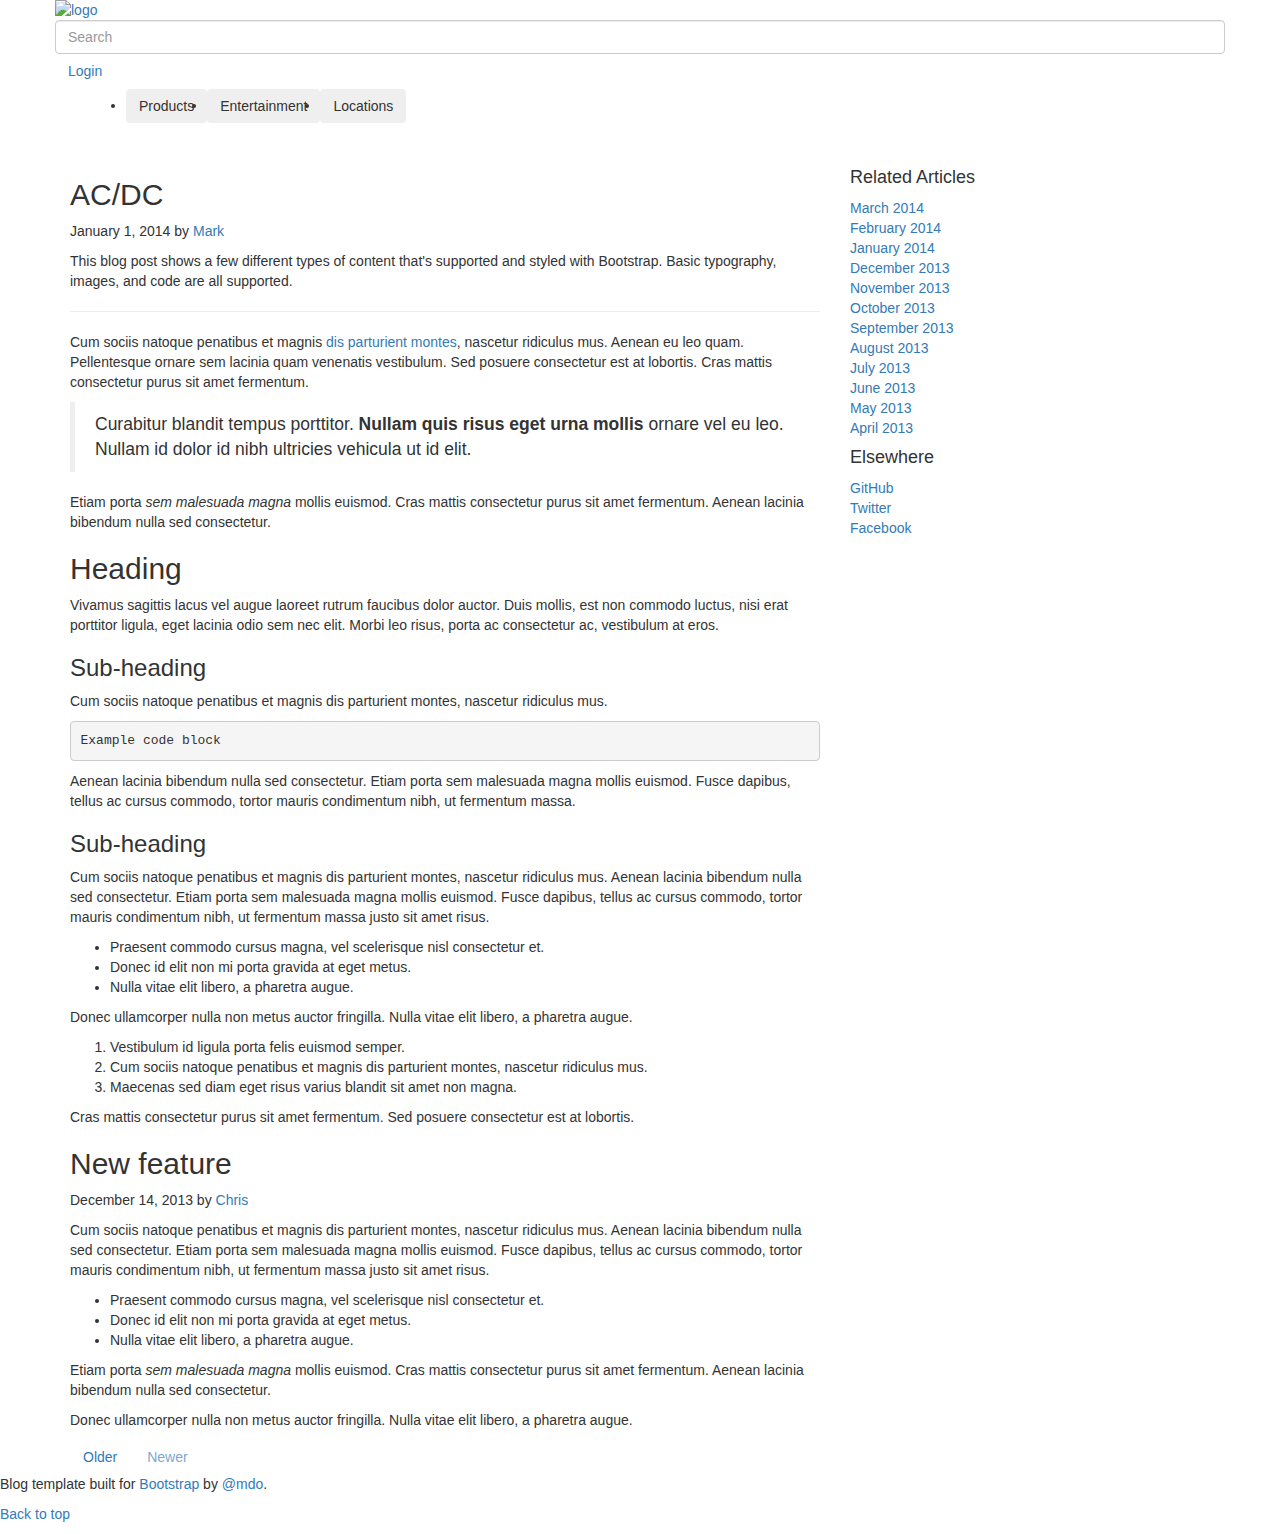
==== Real323Project/html/article.html @ 4cb111d4 "Add files via upload" ====
<!doctype html>
<html lang="en">
  <head>
    <meta charset="utf-8">
    <meta name="viewport" content="width=device-width, initial-scale=1, shrink-to-fit=no">

    <link rel="icon" href="/assets/logo.png">

    <title>P.E.L Reviews</title>

    <!-- Bootstrap core CSS -->
    <link href="/css/bootstrap.min.css" rel="stylesheet">

    <!-- Custom styles for this template -->
    <link href="https://fonts.googleapis.com/css?family=Playfair+Display:700,900" rel="stylesheet">
    <link href="/343CSS/article.css" rel="stylesheet">
  </head>

  <body>
    <div class="container">
      <header class="blog-header py-3">
        <div class="row flex-nowrap justify-content-between align-items-center">
          <div class="col-4 text-left">
            <a class="blog-header-logo" href="/"><img src="/assets/logo.png" alt="logo" class = "img-responsive"/></a>
          </div>
          <div class="col-4 d-flex justify-content-end align-items-center">
            <input class="form-control form-control-dark w-100" type="text" placeholder="Search" aria-label="Search">
            <a class="btn btn-large btn-outline-secondary" href="#">Login</a>
          </div>
        </div>
      </header>

      <nav class="navbar navbar-expand-lg navbar-light bg-light ">
        <!-- <button class="navbar-toggler" type="button" data-toggle="collapse" data-target="#navbarSupportedContent" aria-controls="navbarSupportedContent" aria-expanded="false" aria-label="Toggle navigation">
          <span class="navbar-toggler-icon"></span>
        </button> -->
        <div class="collapse navbar-collapse"  id="navbarSupportedContent">
          <ul class="navbar-nav ">
            <li class="nav-item dropdown ">
              <button class="btn dropdown-toggle" type="button" id="dropdownMenuButton" data-toggle="dropdown" aria-haspopup="true" aria-expanded="false">
              Products
              </button>
              <div class="dropdown-menu" aria-labelledby="navbarDropdown">
                <a class="dropdown-item" href="#">Electtronics</a>
                <a class="dropdown-item" href="#">Books</a>
                <a class="dropdown-item" href="#">Furniture</a>
              </div>
            </li>

            <li class="nav-item dropdown">
              <button class="btn dropdown-toggle" type="button" id="dropdownMenuButton" data-toggle="dropdown" aria-haspopup="true" aria-expanded="false">
              Entertainment
              </button>
              <div class="dropdown-menu" aria-labelledby="navbarDropdown">
                <a class="dropdown-item" href="#">Movies</a>
                <a class="dropdown-item" href="#">Videos Games</a>
                <a class="dropdown-item" href="#">Tv Shows</a>
              </div>
            </li>

            <li class="nav-item dropdown">
              <button class="btn dropdown-toggle" type="button" id="dropdownMenuButton" data-toggle="dropdown" aria-haspopup="true" aria-expanded="false">
              Locations
              </button>
              <div class="dropdown-menu" aria-labelledby="navbarDropdown">
                <a class="dropdown-item" href="#">United States</a>
                <a class="dropdown-item" href="#">Mexico</a>
                <a class="dropdown-item" href="#">Canada</a>
              </div>
            </li>
          </ul>
        </div>
      </nav>
    </div>

    <main role="main" class="container">
      <div class="row">
        <div class="col-md-8 blog-main">
          <div class="blog-post">
            <h2 class="blog-post-title">AC/DC</h2>
            <p class="blog-post-meta">January 1, 2014 by <a href="#">Mark</a></p>

            <p>This blog post shows a few different types of content that's supported and styled with Bootstrap. Basic typography, images, and code are all supported.</p>
            <hr>
            <p>Cum sociis natoque penatibus et magnis <a href="#">dis parturient montes</a>, nascetur ridiculus mus. Aenean eu leo quam. Pellentesque ornare sem lacinia quam venenatis vestibulum. Sed posuere consectetur est at lobortis. Cras mattis consectetur purus sit amet fermentum.</p>
            <blockquote>
              <p>Curabitur blandit tempus porttitor. <strong>Nullam quis risus eget urna mollis</strong> ornare vel eu leo. Nullam id dolor id nibh ultricies vehicula ut id elit.</p>
            </blockquote>
            <p>Etiam porta <em>sem malesuada magna</em> mollis euismod. Cras mattis consectetur purus sit amet fermentum. Aenean lacinia bibendum nulla sed consectetur.</p>
            <h2>Heading</h2>
            <p>Vivamus sagittis lacus vel augue laoreet rutrum faucibus dolor auctor. Duis mollis, est non commodo luctus, nisi erat porttitor ligula, eget lacinia odio sem nec elit. Morbi leo risus, porta ac consectetur ac, vestibulum at eros.</p>
            <h3>Sub-heading</h3>
            <p>Cum sociis natoque penatibus et magnis dis parturient montes, nascetur ridiculus mus.</p>
            <pre><code>Example code block</code></pre>
            <p>Aenean lacinia bibendum nulla sed consectetur. Etiam porta sem malesuada magna mollis euismod. Fusce dapibus, tellus ac cursus commodo, tortor mauris condimentum nibh, ut fermentum massa.</p>
            <h3>Sub-heading</h3>
            <p>Cum sociis natoque penatibus et magnis dis parturient montes, nascetur ridiculus mus. Aenean lacinia bibendum nulla sed consectetur. Etiam porta sem malesuada magna mollis euismod. Fusce dapibus, tellus ac cursus commodo, tortor mauris condimentum nibh, ut fermentum massa justo sit amet risus.</p>
            <ul>
              <li>Praesent commodo cursus magna, vel scelerisque nisl consectetur et.</li>
              <li>Donec id elit non mi porta gravida at eget metus.</li>
              <li>Nulla vitae elit libero, a pharetra augue.</li>
            </ul>
            <p>Donec ullamcorper nulla non metus auctor fringilla. Nulla vitae elit libero, a pharetra augue.</p>
            <ol>
              <li>Vestibulum id ligula porta felis euismod semper.</li>
              <li>Cum sociis natoque penatibus et magnis dis parturient montes, nascetur ridiculus mus.</li>
              <li>Maecenas sed diam eget risus varius blandit sit amet non magna.</li>
            </ol>
            <p>Cras mattis consectetur purus sit amet fermentum. Sed posuere consectetur est at lobortis.</p>
          </div><!-- /.blog-post -->


          <div class="blog-post">
            <h2 class="blog-post-title">New feature</h2>
            <p class="blog-post-meta">December 14, 2013 by <a href="#">Chris</a></p>

            <p>Cum sociis natoque penatibus et magnis dis parturient montes, nascetur ridiculus mus. Aenean lacinia bibendum nulla sed consectetur. Etiam porta sem malesuada magna mollis euismod. Fusce dapibus, tellus ac cursus commodo, tortor mauris condimentum nibh, ut fermentum massa justo sit amet risus.</p>
            <ul>
              <li>Praesent commodo cursus magna, vel scelerisque nisl consectetur et.</li>
              <li>Donec id elit non mi porta gravida at eget metus.</li>
              <li>Nulla vitae elit libero, a pharetra augue.</li>
            </ul>
            <p>Etiam porta <em>sem malesuada magna</em> mollis euismod. Cras mattis consectetur purus sit amet fermentum. Aenean lacinia bibendum nulla sed consectetur.</p>
            <p>Donec ullamcorper nulla non metus auctor fringilla. Nulla vitae elit libero, a pharetra augue.</p>
          </div><!-- /.blog-post -->

          <nav class="blog-pagination">
            <a class="btn btn-outline-primary" href="#">Older</a>
            <a class="btn btn-outline-secondary disabled" href="#">Newer</a>
          </nav>

        </div><!-- /.blog-main -->

        <aside class="col-md-4 blog-sidebar">
          <div class="p-3">
            <h4 class="font-italic">Related Articles</h4>
            <ol class="list-unstyled mb-0">
              <li><a href="#">March 2014</a></li>
              <li><a href="#">February 2014</a></li>
              <li><a href="#">January 2014</a></li>
              <li><a href="#">December 2013</a></li>
              <li><a href="#">November 2013</a></li>
              <li><a href="#">October 2013</a></li>
              <li><a href="#">September 2013</a></li>
              <li><a href="#">August 2013</a></li>
              <li><a href="#">July 2013</a></li>
              <li><a href="#">June 2013</a></li>
              <li><a href="#">May 2013</a></li>
              <li><a href="#">April 2013</a></li>
            </ol>
          </div>

          <div class="p-3">
            <h4 class="font-italic">Elsewhere</h4>
            <ol class="list-unstyled">
              <li><a href="#">GitHub</a></li>
              <li><a href="#">Twitter</a></li>
              <li><a href="#">Facebook</a></li>
            </ol>
          </div>
        </aside><!-- /.blog-sidebar -->

      </div><!-- /.row -->

    </main><!-- /.container -->

    <footer class="blog-footer">
      <p>Blog template built for <a href="https://getbootstrap.com/">Bootstrap</a> by <a href="https://twitter.com/mdo">@mdo</a>.</p>
      <p>
        <a href="#">Back to top</a>
      </p>
    </footer>

    <!-- Bootstrap core JavaScript
    ================================================== -->
    <!-- Placed at the end of the document so the pages load faster -->
    <script src="https://code.jquery.com/jquery-3.2.1.slim.min.js" integrity="sha384-KJ3o2DKtIkvYIK3UENzmM7KCkRr/rE9/Qpg6aAZGJwFDMVNA/GpGFF93hXpG5KkN" crossorigin="anonymous"></script>
    <script src="https://cdnjs.cloudflare.com/ajax/libs/popper.js/1.12.9/umd/popper.min.js" integrity="sha384-ApNbgh9B+Y1QKtv3Rn7W3mgPxhU9K/ScQsAP7hUibX39j7fakFPskvXusvfa0b4Q" crossorigin="anonymous"></script>
    <script src="https://maxcdn.bootstrapcdn.com/bootstrap/4.0.0/js/bootstrap.min.js" integrity="sha384-JZR6Spejh4U02d8jOt6vLEHfe/JQGiRRSQQxSfFWpi1MquVdAyjUar5+76PVCmYl" crossorigin="anonymous"></script>
  </body>
</html>
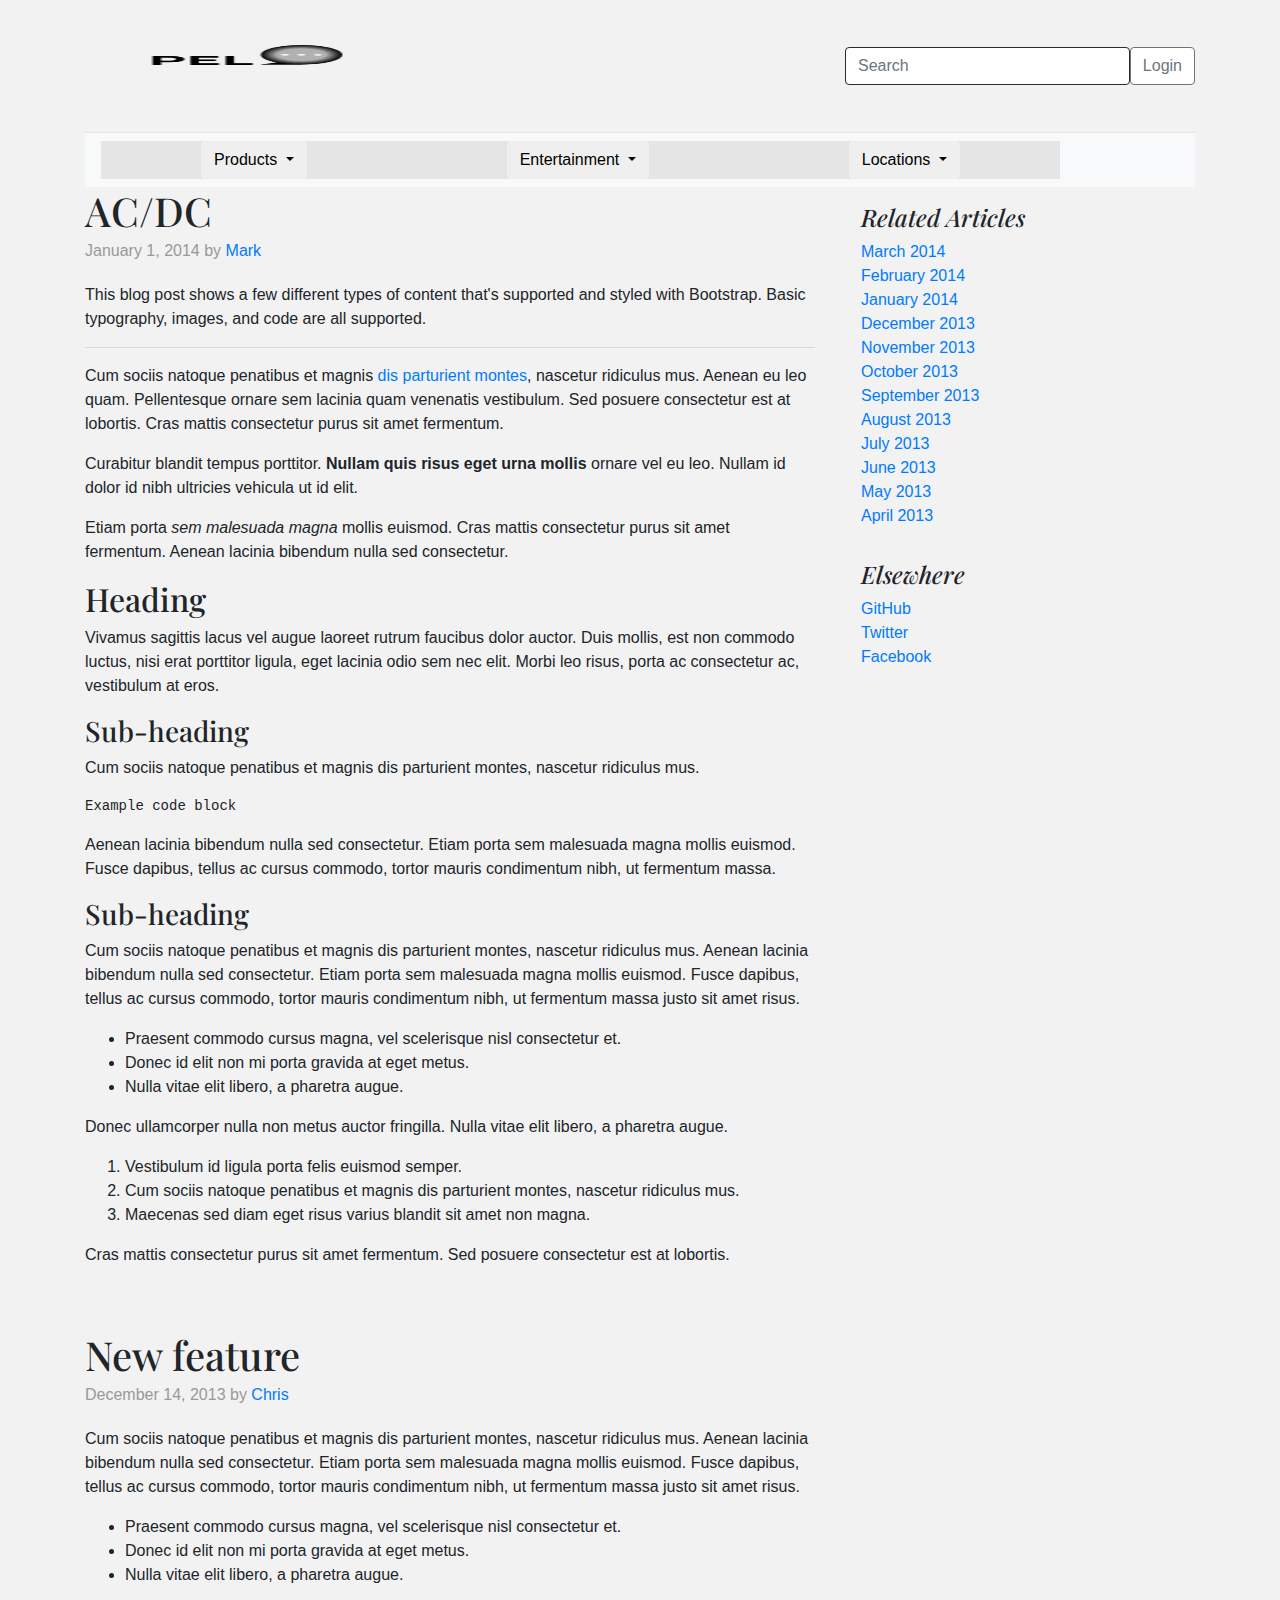
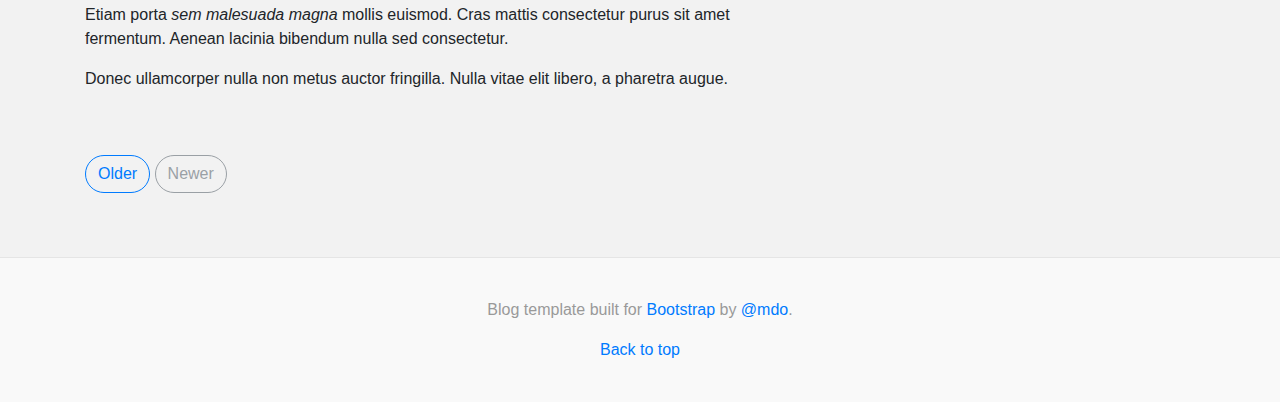
==== commit 82ebf7cf: "Add files via upload" ====
--- a/Real323Project/html/article.html
+++ b/Real323Project/html/article.html
@@ -4,16 +4,16 @@
     <meta charset="utf-8">
     <meta name="viewport" content="width=device-width, initial-scale=1, shrink-to-fit=no">
 
-    <link rel="icon" href="/assets/logo.png">
+    <link rel="icon" href="../assets/logo.png">
 
     <title>P.E.L Reviews</title>
 
     <!-- Bootstrap core CSS -->
-    <link href="/css/bootstrap.min.css" rel="stylesheet">
+    <link href="../css/bootstrap.min.css" rel="stylesheet">
 
     <!-- Custom styles for this template -->
     <link href="https://fonts.googleapis.com/css?family=Playfair+Display:700,900" rel="stylesheet">
-    <link href="/343CSS/article.css" rel="stylesheet">
+    <link href="../343CSS/article.css" rel="stylesheet">
   </head>
 
   <body>
@@ -21,7 +21,7 @@
       <header class="blog-header py-3">
         <div class="row flex-nowrap justify-content-between align-items-center">
           <div class="col-4 text-left">
-            <a class="blog-header-logo" href="/"><img src="/assets/logo.png" alt="logo" class = "img-responsive"/></a>
+            <a class="blog-header-logo" href="../index.html"><img src="../assets/logo.png" alt="logo" class = "img-responsive"/></a>
           </div>
           <div class="col-4 d-flex justify-content-end align-items-center">
             <input class="form-control form-control-dark w-100" type="text" placeholder="Search" aria-label="Search">
--- a/Real323Project/343CSS/article.css
+++ b/Real323Project/343CSS/article.css
@@ -0,0 +1,180 @@
+/* stylelint-disable selector-list-comma-newline-after */
+body{
+  background-color: #f2f2f2;
+}
+.blog-header {
+  line-height: 1;
+  border-bottom: 1px solid #e5e5e5;
+  background-color: #
+}
+.blog-header-logo img{
+  width: 100%;
+  height: 100px;
+  padding-bottom: 1em;
+}
+.navbar{
+    background-color: #0f54c4;
+}
+.navbar-default{
+  background-color: #0f54c4;
+}
+nav li {
+  display: inline-block;
+  padding: 0px 100px;
+  background-color: #e5e5e5;
+}
+.dropdown-menu{
+  padding: 0px 0px 0px;
+  margin-left: 100px;
+
+}
+.jumbotron{
+  background: url("../assets/acdc.jpg")top center;
+  background-size: cover;
+  margin-top: 1em;
+  color:white;
+  padding-top: 10em;
+
+  padding-bottom: 20em;
+}
+.blog-header-logo:hover {
+  text-decoration: none;
+}
+
+h1, h2, h3, h4, h5, h6 {
+  font-family: "Playfair Display", Georgia, "Times New Roman", serif;
+}
+
+.display-4 {
+  font-size: 2.5rem;
+}
+@media (min-width: 768px) {
+  .display-4 {
+    font-size: 3rem;
+  }
+}
+
+.nav-scroller {
+  position: relative;
+  z-index: 2;
+  height: 2.75rem;
+  overflow-y: hidden;
+}
+
+.nav-scroller .nav {
+  display: -webkit-box;
+  display: -ms-flexbox;
+  display: flex;
+  -ms-flex-wrap: nowrap;
+  flex-wrap: nowrap;
+  padding-bottom: 1rem;
+  margin-top: -1px;
+  overflow-x: auto;
+  text-align: center;
+  white-space: nowrap;
+  -webkit-overflow-scrolling: touch;
+}
+
+.nav-scroller .nav-link {
+  padding-top: .75rem;
+  padding-bottom: .75rem;
+  font-size: .875rem;
+}
+
+.card-img-right {
+  height: 100%;
+  border-radius: 0 3px 3px 0;
+}
+
+.flex-auto {
+  -ms-flex: 0 0 auto;
+  -webkit-box-flex: 0;
+  flex: 0 0 auto;
+}
+
+.h-250 { height: 250px; }
+@media (min-width: 768px) {
+  .h-md-250 { height: 250px; }
+}
+
+.border-top { border-top: 1px solid #e5e5e5; }
+.border-bottom { border-bottom: 1px solid #e5e5e5; }
+
+.box-shadow { box-shadow: 0 .25rem .75rem rgba(0, 0, 0, .05); }
+
+/*
+ * Blog name and description
+ */
+.blog-title {
+  margin-bottom: 0;
+  font-size: 2rem;
+  font-weight: 400;
+}
+.blog-description {
+  font-size: 1.1rem;
+  color: #999;
+}
+
+@media (min-width: 40em) {
+  .blog-title {
+    font-size: 3.5rem;
+  }
+}
+
+/* Pagination */
+.blog-pagination {
+  margin-bottom: 4rem;
+}
+.blog-pagination > .btn {
+  border-radius: 2rem;
+}
+
+/*
+ * Blog posts
+ */
+.blog-post {
+  margin-bottom: 4rem;
+}
+.blog-post-title {
+  margin-bottom: .25rem;
+  font-size: 2.5rem;
+}
+.blog-post-meta {
+  margin-bottom: 1.25rem;
+  color: #999;
+}
+
+/*
+ * Footer
+ */
+.blog-footer {
+  padding: 2.5rem 0;
+  color: #999;
+  text-align: center;
+  background-color: #f9f9f9;
+  border-top: .05rem solid #e5e5e5;
+}
+.blog-footer p:last-child {
+  margin-bottom: 0;
+}
+.navbar-brand {
+  padding-top: .75rem;
+  padding-bottom: .75rem;
+  font-size: 1rem;
+  background-color: rgba(0, 0, 0, .25);
+  box-shadow: inset -1px 0 0 rgba(0, 0, 0, .25);
+}
+.form-control-dark {
+  color: #fff;
+  background-color: #fff;
+  border-color: #282d35;
+}
+
+.form-control-dark:focus {
+  border-color: transparent;
+  box-shadow: 0 0 0 3px rgba(255, 255, 255, .25);
+}
+
+.btn-large{
+  background-color: #fff;
+}
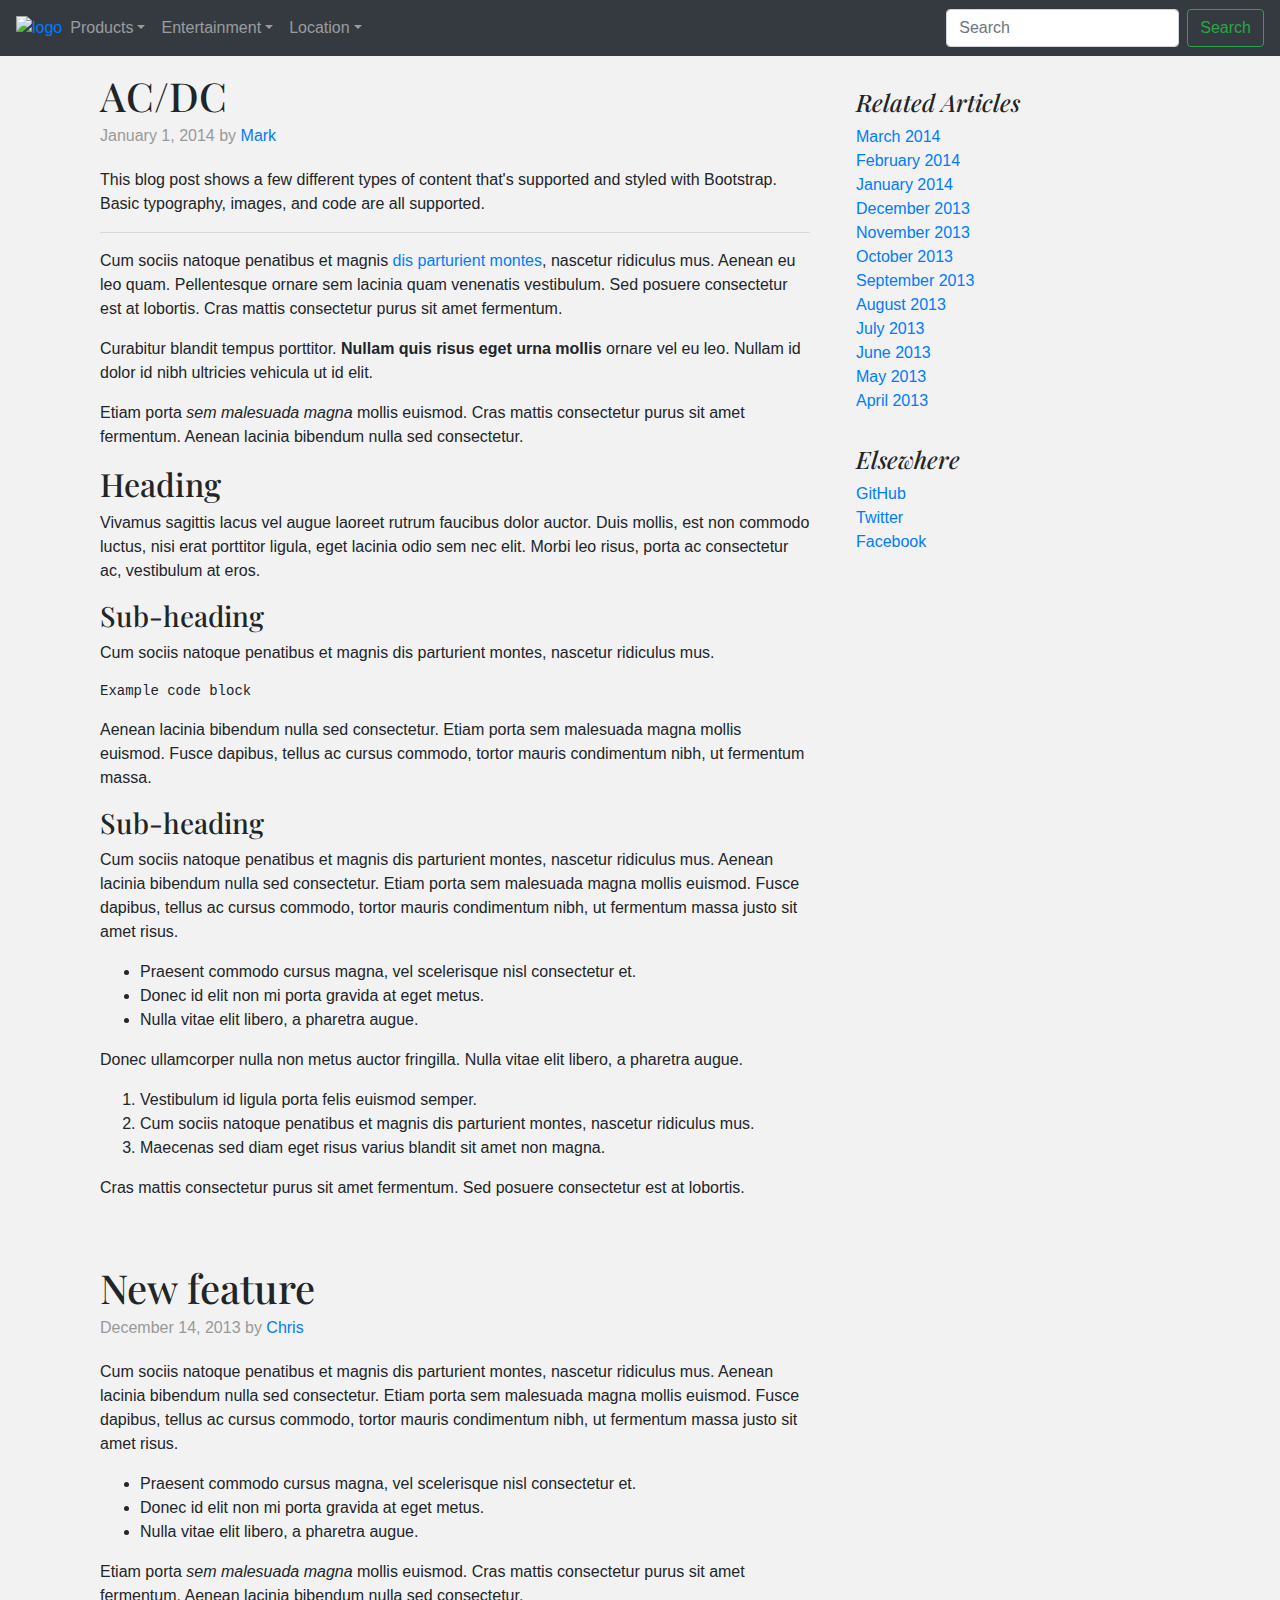
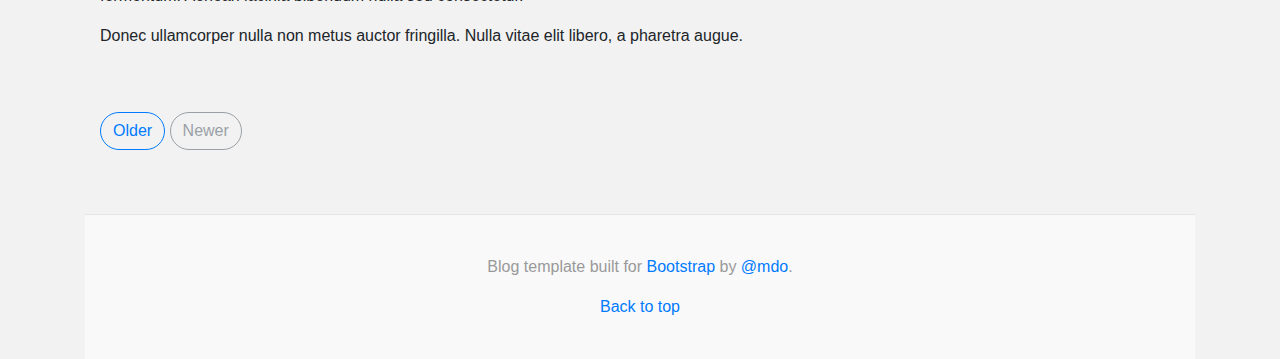
==== commit e238b26f: "Add files via upload" ====
--- a/Real323Project/html/article.html
+++ b/Real323Project/html/article.html
@@ -18,60 +18,46 @@
 
   <body>
     <div class="container">
-      <header class="blog-header py-3">
-        <div class="row flex-nowrap justify-content-between align-items-center">
-          <div class="col-4 text-left">
-            <a class="blog-header-logo" href="../index.html"><img src="../assets/logo.png" alt="logo" class = "img-responsive"/></a>
-          </div>
-          <div class="col-4 d-flex justify-content-end align-items-center">
-            <input class="form-control form-control-dark w-100" type="text" placeholder="Search" aria-label="Search">
-            <a class="btn btn-large btn-outline-secondary" href="#">Login</a>
-          </div>
-        </div>
-      </header>
+      <nav class="navbar navbar-expand-md navbar-dark fixed-top bg-dark">
+        <button class="navbar-toggler" type="button" data-toggle="collapse" data-target="#navbarsExampleDefault" aria-controls="navbarsExampleDefault" aria-expanded="false" aria-label="Toggle navigation">
+          <span class="navbar-toggler-icon"></span>
+        </button>
 
-      <nav class="navbar navbar-expand-lg navbar-light bg-light ">
-        <!-- <button class="navbar-toggler" type="button" data-toggle="collapse" data-target="#navbarSupportedContent" aria-controls="navbarSupportedContent" aria-expanded="false" aria-label="Toggle navigation">
-          <span class="navbar-toggler-icon"></span>
-        </button> -->
-        <div class="collapse navbar-collapse"  id="navbarSupportedContent">
-          <ul class="navbar-nav ">
-            <li class="nav-item dropdown ">
-              <button class="btn dropdown-toggle" type="button" id="dropdownMenuButton" data-toggle="dropdown" aria-haspopup="true" aria-expanded="false">
-              Products
-              </button>
-              <div class="dropdown-menu" aria-labelledby="navbarDropdown">
+        <a class="blog-header-logo" href="/"><img src="/assets/logo.png" alt="logo" class = "img-responsive"/></a>
+        <div class="collapse navbar-collapse" id="navbarsExampleDefault">
+          <ul class="navbar-nav mr-auto">
+            <li class="nav-item dropdown">
+              <a class="nav-link dropdown-toggle" href="http://example.com" id="dropdown01" data-toggle="dropdown" aria-haspopup="true" aria-expanded="false">Products</a>
+              <div class="dropdown-menu" aria-labelledby="dropdown01">
                 <a class="dropdown-item" href="#">Electtronics</a>
                 <a class="dropdown-item" href="#">Books</a>
                 <a class="dropdown-item" href="#">Furniture</a>
               </div>
             </li>
-
             <li class="nav-item dropdown">
-              <button class="btn dropdown-toggle" type="button" id="dropdownMenuButton" data-toggle="dropdown" aria-haspopup="true" aria-expanded="false">
-              Entertainment
-              </button>
-              <div class="dropdown-menu" aria-labelledby="navbarDropdown">
+              <a class="nav-link dropdown-toggle" href="http://example.com" id="dropdown01" data-toggle="dropdown" aria-haspopup="true" aria-expanded="false">Entertainment</a>
+              <div class="dropdown-menu" aria-labelledby="dropdown01">
                 <a class="dropdown-item" href="#">Movies</a>
                 <a class="dropdown-item" href="#">Videos Games</a>
                 <a class="dropdown-item" href="#">Tv Shows</a>
               </div>
             </li>
-
             <li class="nav-item dropdown">
-              <button class="btn dropdown-toggle" type="button" id="dropdownMenuButton" data-toggle="dropdown" aria-haspopup="true" aria-expanded="false">
-              Locations
-              </button>
-              <div class="dropdown-menu" aria-labelledby="navbarDropdown">
+              <a class="nav-link dropdown-toggle" href="http://example.com" id="dropdown01" data-toggle="dropdown" aria-haspopup="true" aria-expanded="false">Location</a>
+              <div class="dropdown-menu" aria-labelledby="dropdown01">
                 <a class="dropdown-item" href="#">United States</a>
                 <a class="dropdown-item" href="#">Mexico</a>
                 <a class="dropdown-item" href="#">Canada</a>
               </div>
             </li>
           </ul>
+          <form class="form-inline my-2 my-lg-0">
+            <input class="form-control mr-sm-2" type="text" placeholder="Search" aria-label="Search">
+            <button class="btn btn-outline-success my-2 my-sm-0" type="submit">Search</button>
+          </form>
         </div>
       </nav>
-    </div>
+
 
     <main role="main" class="container">
       <div class="row">
--- a/Real323Project/343CSS/article.css
+++ b/Real323Project/343CSS/article.css
@@ -1,45 +1,18 @@
 /* stylelint-disable selector-list-comma-newline-after */
 body{
   background-color: #f2f2f2;
-}
-.blog-header {
-  line-height: 1;
-  border-bottom: 1px solid #e5e5e5;
-  background-color: #
+  padding-top: 4.5rem;
 }
 .blog-header-logo img{
   width: 100%;
-  height: 100px;
-  padding-bottom: 1em;
+  height: 50px;
 }
-.navbar{
-    background-color: #0f54c4;
-}
-.navbar-default{
-  background-color: #0f54c4;
-}
-nav li {
+
+/* nav li {
   display: inline-block;
   padding: 0px 100px;
-  background-color: #e5e5e5;
-}
-.dropdown-menu{
-  padding: 0px 0px 0px;
-  margin-left: 100px;
 
-}
-.jumbotron{
-  background: url("../assets/acdc.jpg")top center;
-  background-size: cover;
-  margin-top: 1em;
-  color:white;
-  padding-top: 10em;
-
-  padding-bottom: 20em;
-}
-.blog-header-logo:hover {
-  text-decoration: none;
-}
+} */
 
 h1, h2, h3, h4, h5, h6 {
   font-family: "Playfair Display", Georgia, "Times New Roman", serif;
@@ -52,33 +25,6 @@
   .display-4 {
     font-size: 3rem;
   }
-}
-
-.nav-scroller {
-  position: relative;
-  z-index: 2;
-  height: 2.75rem;
-  overflow-y: hidden;
-}
-
-.nav-scroller .nav {
-  display: -webkit-box;
-  display: -ms-flexbox;
-  display: flex;
-  -ms-flex-wrap: nowrap;
-  flex-wrap: nowrap;
-  padding-bottom: 1rem;
-  margin-top: -1px;
-  overflow-x: auto;
-  text-align: center;
-  white-space: nowrap;
-  -webkit-overflow-scrolling: touch;
-}
-
-.nav-scroller .nav-link {
-  padding-top: .75rem;
-  padding-bottom: .75rem;
-  font-size: .875rem;
 }
 
 .card-img-right {
@@ -97,10 +43,10 @@
   .h-md-250 { height: 250px; }
 }
 
-.border-top { border-top: 1px solid #e5e5e5; }
+/* .border-top { border-top: 1px solid #e5e5e5; }
 .border-bottom { border-bottom: 1px solid #e5e5e5; }
 
-.box-shadow { box-shadow: 0 .25rem .75rem rgba(0, 0, 0, .05); }
+.box-shadow { box-shadow: 0 .25rem .75rem rgba(0, 0, 0, .05); } */
 
 /*
  * Blog name and description
@@ -174,7 +120,3 @@
   border-color: transparent;
   box-shadow: 0 0 0 3px rgba(255, 255, 255, .25);
 }
-
-.btn-large{
-  background-color: #fff;
-}
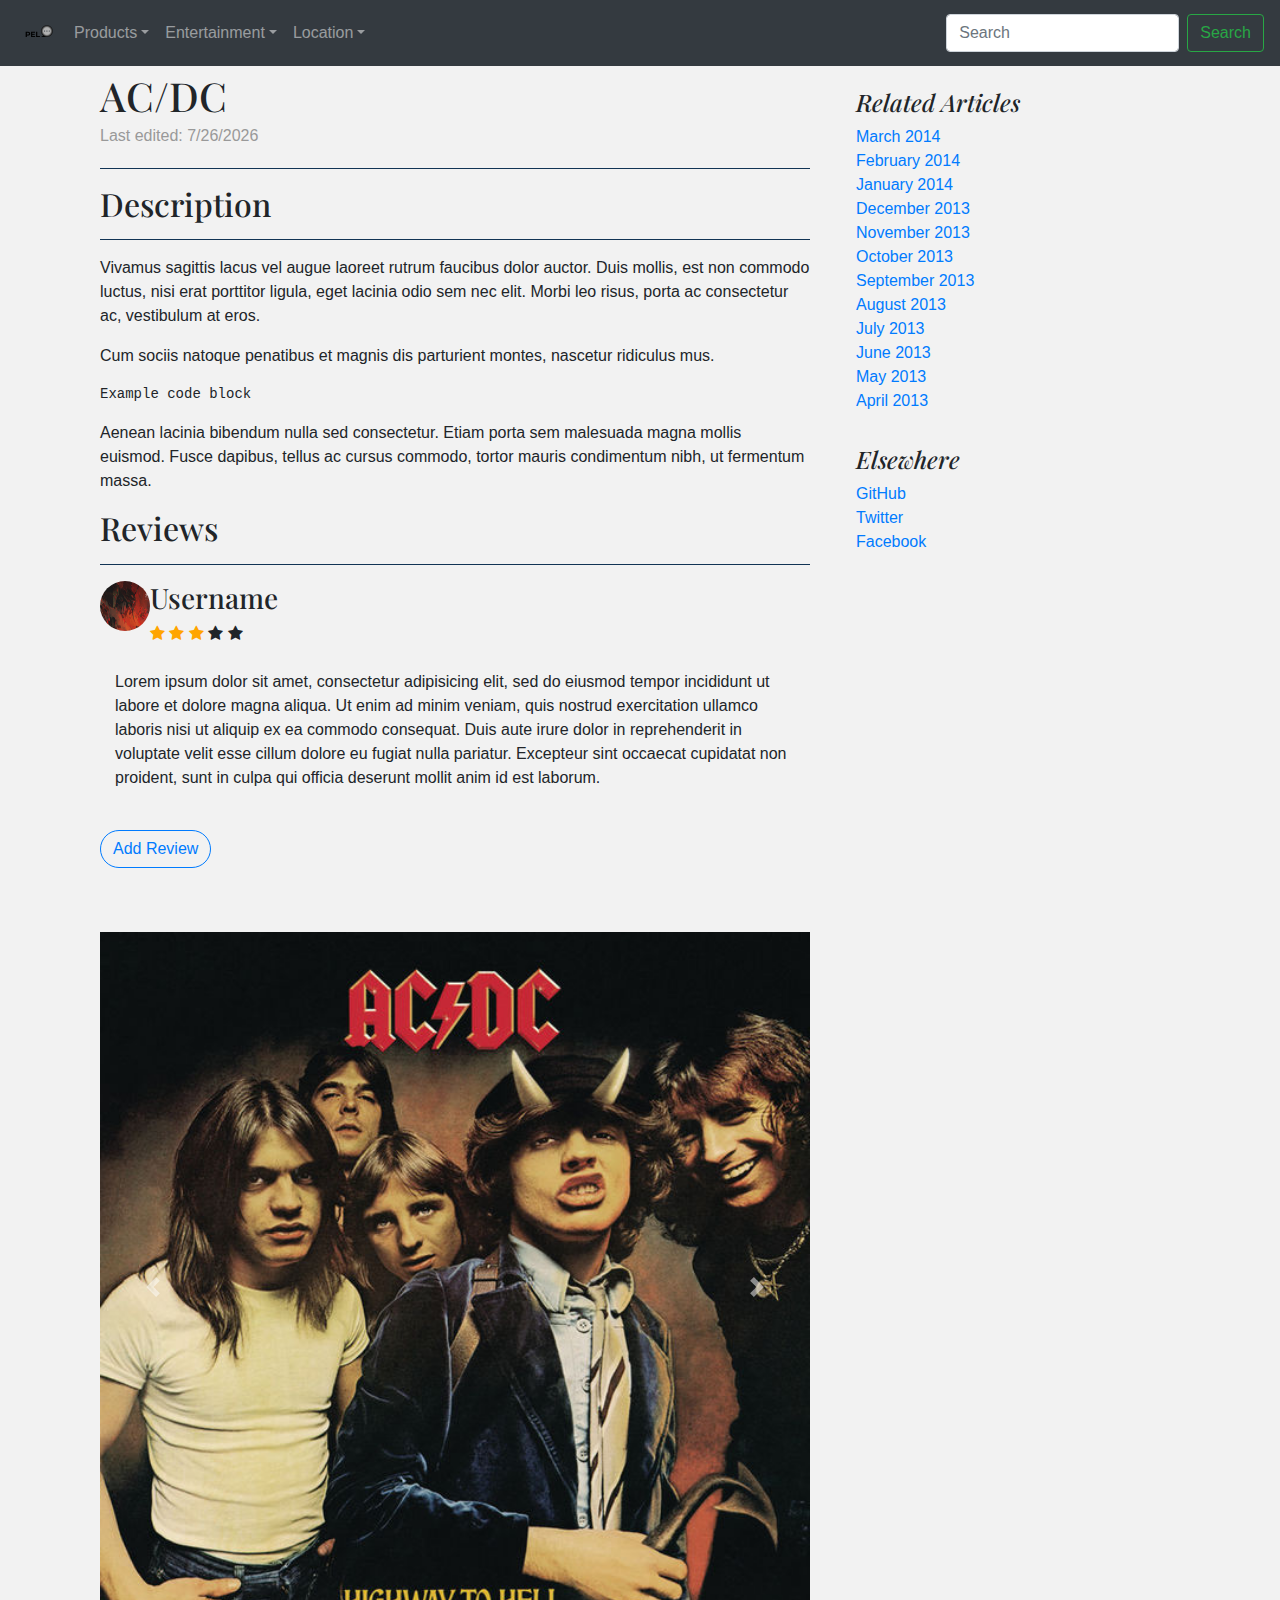
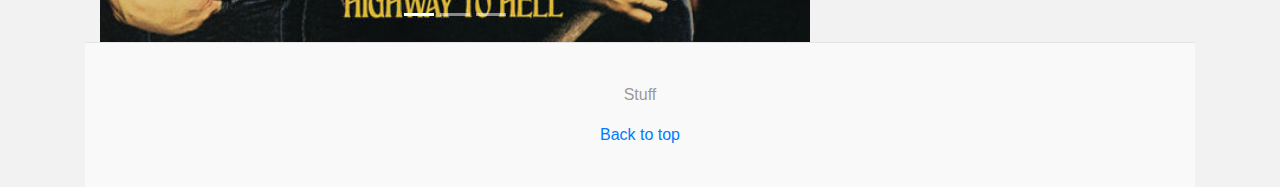
==== commit 6d91644c: "Add files via upload" ====
--- a/Real323Project/html/article.html
+++ b/Real323Project/html/article.html
@@ -14,6 +14,7 @@
     <!-- Custom styles for this template -->
     <link href="https://fonts.googleapis.com/css?family=Playfair+Display:700,900" rel="stylesheet">
     <link href="../343CSS/article.css" rel="stylesheet">
+    <link rel="stylesheet" href="https://cdnjs.cloudflare.com/ajax/libs/font-awesome/4.7.0/css/font-awesome.min.css">
   </head>
 
   <body>
@@ -23,7 +24,7 @@
           <span class="navbar-toggler-icon"></span>
         </button>
 
-        <a class="blog-header-logo" href="/"><img src="/assets/logo.png" alt="logo" class = "img-responsive"/></a>
+        <a class="blog-header-logo" href="../index.html"><img src="../assets/logo.png" alt="logo" class = "img-responsive"/></a>
         <div class="collapse navbar-collapse" id="navbarsExampleDefault">
           <ul class="navbar-nav mr-auto">
             <li class="nav-item dropdown">
@@ -64,39 +65,72 @@
         <div class="col-md-8 blog-main">
           <div class="blog-post">
             <h2 class="blog-post-title">AC/DC</h2>
-            <p class="blog-post-meta">January 1, 2014 by <a href="#">Mark</a></p>
-
-            <p>This blog post shows a few different types of content that's supported and styled with Bootstrap. Basic typography, images, and code are all supported.</p>
+            <p class="blog-post-meta">Last edited: <span id="datetime"></span>
+              <script>
+                var dt = new Date();
+                document.getElementById("datetime").innerHTML = dt.toLocaleDateString();
+              </script>
+            </p>
             <hr>
-            <p>Cum sociis natoque penatibus et magnis <a href="#">dis parturient montes</a>, nascetur ridiculus mus. Aenean eu leo quam. Pellentesque ornare sem lacinia quam venenatis vestibulum. Sed posuere consectetur est at lobortis. Cras mattis consectetur purus sit amet fermentum.</p>
-            <blockquote>
-              <p>Curabitur blandit tempus porttitor. <strong>Nullam quis risus eget urna mollis</strong> ornare vel eu leo. Nullam id dolor id nibh ultricies vehicula ut id elit.</p>
-            </blockquote>
-            <p>Etiam porta <em>sem malesuada magna</em> mollis euismod. Cras mattis consectetur purus sit amet fermentum. Aenean lacinia bibendum nulla sed consectetur.</p>
-            <h2>Heading</h2>
+
+            <h2>Description</h2>
+            <hr>
             <p>Vivamus sagittis lacus vel augue laoreet rutrum faucibus dolor auctor. Duis mollis, est non commodo luctus, nisi erat porttitor ligula, eget lacinia odio sem nec elit. Morbi leo risus, porta ac consectetur ac, vestibulum at eros.</p>
-            <h3>Sub-heading</h3>
+            <h3></h3>
             <p>Cum sociis natoque penatibus et magnis dis parturient montes, nascetur ridiculus mus.</p>
             <pre><code>Example code block</code></pre>
             <p>Aenean lacinia bibendum nulla sed consectetur. Etiam porta sem malesuada magna mollis euismod. Fusce dapibus, tellus ac cursus commodo, tortor mauris condimentum nibh, ut fermentum massa.</p>
-            <h3>Sub-heading</h3>
-            <p>Cum sociis natoque penatibus et magnis dis parturient montes, nascetur ridiculus mus. Aenean lacinia bibendum nulla sed consectetur. Etiam porta sem malesuada magna mollis euismod. Fusce dapibus, tellus ac cursus commodo, tortor mauris condimentum nibh, ut fermentum massa justo sit amet risus.</p>
-            <ul>
-              <li>Praesent commodo cursus magna, vel scelerisque nisl consectetur et.</li>
-              <li>Donec id elit non mi porta gravida at eget metus.</li>
-              <li>Nulla vitae elit libero, a pharetra augue.</li>
-            </ul>
-            <p>Donec ullamcorper nulla non metus auctor fringilla. Nulla vitae elit libero, a pharetra augue.</p>
-            <ol>
-              <li>Vestibulum id ligula porta felis euismod semper.</li>
-              <li>Cum sociis natoque penatibus et magnis dis parturient montes, nascetur ridiculus mus.</li>
-              <li>Maecenas sed diam eget risus varius blandit sit amet non magna.</li>
+
+            <h2>Reviews</h2>
+            <hr>
+            <div>
+              <p style="float: left;"><img src="../assets/eva.jpg" alt="Avatar" class="avatar"></p>
+              <h3>Username</h3>
+              <span class="fa fa-star checked"></span>
+              <span class="fa fa-star checked"></span>
+              <span class="fa fa-star checked"></span>
+              <span class="fa fa-star"></span>
+              <span class="fa fa-star"></span>
+            </div>
+            <br>
+            <div class="container">
+
+            <p>Lorem ipsum dolor sit amet, consectetur adipisicing elit, sed do eiusmod tempor incididunt ut labore et dolore magna aliqua. Ut enim ad minim veniam, quis nostrud exercitation ullamco laboris nisi ut aliquip ex ea commodo consequat. Duis aute irure dolor in reprehenderit in voluptate velit esse cillum dolore eu fugiat nulla pariatur. Excepteur sint occaecat cupidatat non proident, sunt in culpa qui officia deserunt mollit anim id est laborum.</p>
+          </div>
+            <br>
+            <nav class="blog-pagination">
+              <a class="btn btn-outline-primary" href="#">Add Review</a>
+            </nav>
+          </div><!-- /.blog-post -->
+
+
+          <div id="carouselExampleIndicators" class="carousel slide" data-ride="carousel">
+            <ol class="carousel-indicators">
+              <li data-target="#carouselExampleIndicators" data-slide-to="0" class="active"></li>
+              <li data-target="#carouselExampleIndicators" data-slide-to="1"></li>
+              <li data-target="#carouselExampleIndicators" data-slide-to="2"></li>
             </ol>
-            <p>Cras mattis consectetur purus sit amet fermentum. Sed posuere consectetur est at lobortis.</p>
-          </div><!-- /.blog-post -->
-
-
-          <div class="blog-post">
+            <div class="carousel-inner">
+              <div class="carousel-item active">
+                <img class="d-block w-100" src="../assets/acdc.jpg" alt="First slide">
+              </div>
+              <div class="carousel-item">
+                <img class="d-block w-100" src="../assets/acdc_black.jpg" alt="Second slide">
+              </div>
+              <div class="carousel-item">
+                <img class="d-block w-100" src="../assets/acdc_canon.png" alt="Third slide">
+              </div>
+            </div>
+            <a class="carousel-control-prev" href="#carouselExampleIndicators" role="button" data-slide="prev">
+              <span class="carousel-control-prev-icon" aria-hidden="true"></span>
+              <span class="sr-only">Previous</span>
+            </a>
+            <a class="carousel-control-next" href="#carouselExampleIndicators" role="button" data-slide="next">
+              <span class="carousel-control-next-icon" aria-hidden="true"></span>
+              <span class="sr-only">Next</span>
+            </a>
+          </div>
+          <!-- <div class="blog-post">
             <h2 class="blog-post-title">New feature</h2>
             <p class="blog-post-meta">December 14, 2013 by <a href="#">Chris</a></p>
 
@@ -108,14 +142,14 @@
             </ul>
             <p>Etiam porta <em>sem malesuada magna</em> mollis euismod. Cras mattis consectetur purus sit amet fermentum. Aenean lacinia bibendum nulla sed consectetur.</p>
             <p>Donec ullamcorper nulla non metus auctor fringilla. Nulla vitae elit libero, a pharetra augue.</p>
-          </div><!-- /.blog-post -->
-
-          <nav class="blog-pagination">
+          </div> -->
+
+          <!-- <nav class="blog-pagination">
             <a class="btn btn-outline-primary" href="#">Older</a>
             <a class="btn btn-outline-secondary disabled" href="#">Newer</a>
-          </nav>
-
-        </div><!-- /.blog-main -->
+          </nav> -->
+
+        </div>
 
         <aside class="col-md-4 blog-sidebar">
           <div class="p-3">
@@ -151,7 +185,8 @@
     </main><!-- /.container -->
 
     <footer class="blog-footer">
-      <p>Blog template built for <a href="https://getbootstrap.com/">Bootstrap</a> by <a href="https://twitter.com/mdo">@mdo</a>.</p>
+      <p>Stuff
+      </p>
       <p>
         <a href="#">Back to top</a>
       </p>
--- a/Real323Project/343CSS/article.css
+++ b/Real323Project/343CSS/article.css
@@ -3,11 +3,22 @@
   background-color: #f2f2f2;
   padding-top: 4.5rem;
 }
+hr {
+  border-color: #123455;
+}
+.checked {
+  color: orange;
+}
 .blog-header-logo img{
   width: 100%;
   height: 50px;
 }
-
+.avatar {
+    vertical-align: middle;
+    width: 50px;
+    height: 50px;
+    border-radius: 50%;
+}
 /* nav li {
   display: inline-block;
   padding: 0px 100px;
